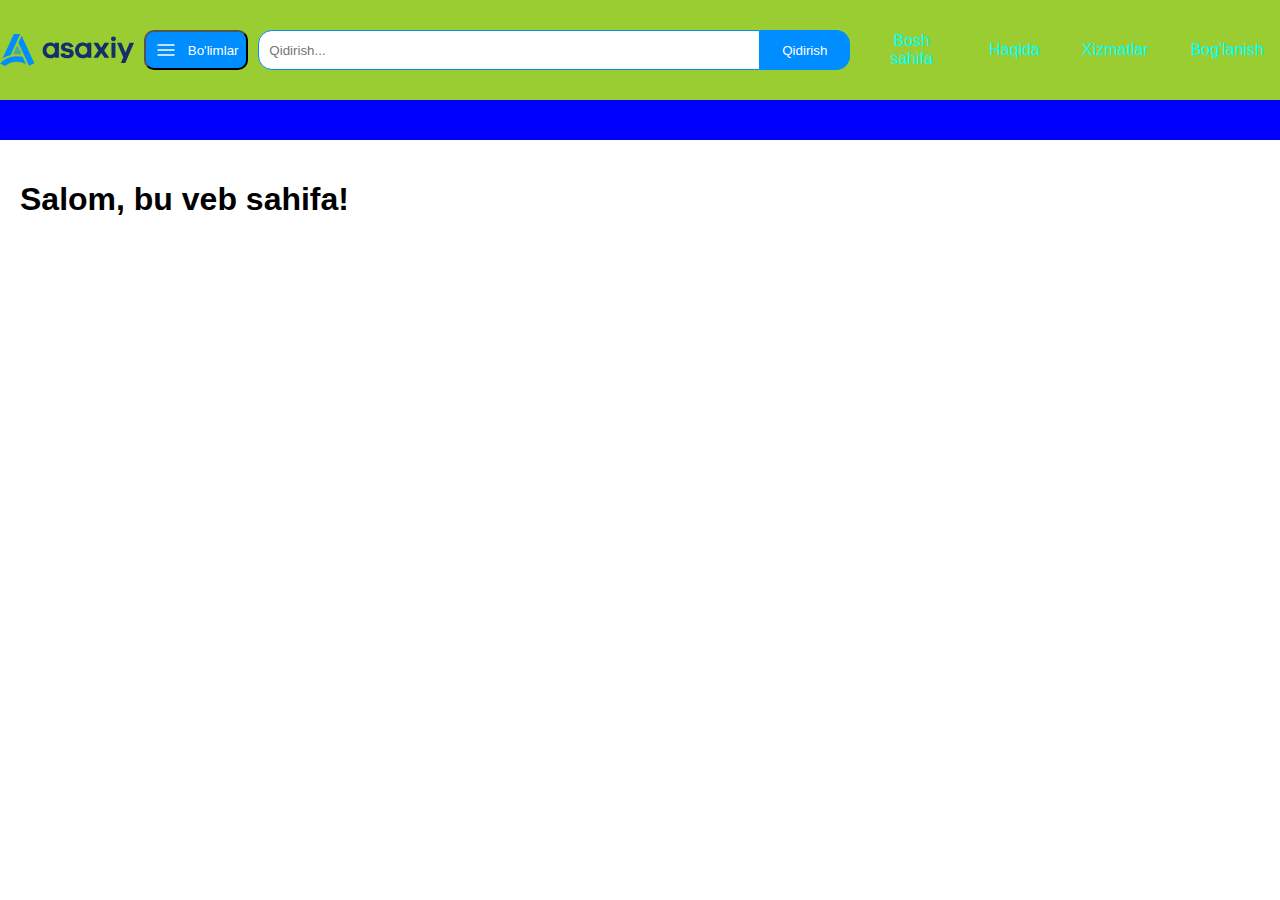
==== asaxiy/index.html @ fc72ba4f "yangi" ====
<!DOCTYPE html>
<html lang="en">
  <head>
    <meta charset="UTF-8" />
    <meta name="viewport" content="width=device-width, initial-scale=1.0" />
    <link rel="stylesheet" href="styles.css" />
    <title>Asaxiy</title>
  </head>
  <body>
    <header>
      <nav>
        <div class="navbar">
          <img src="asaxiy-logo.svg" />
          <button class="bolimlar"><img src="hamburger.svg" />Bo'limlar</button>
          <div class="search">
            <input type="text" placeholder="Qidirish..." />
            <button>Qidirish</button>
          </div>
          <a href="#home">Bosh sahifa</a>
          <a href="#about">Haqida</a>
          <a href="#services">Xizmatlar</a>
          <a href="#contact">Bog'lanish</a>
        </div>
      </nav>
    </header>

    <div class="content">
      <!-- Bu joyda veb sahifangizning asosiy ma'lumotlari bo'lishi mumkin -->
      <h1>Salom, bu veb sahifa!</h1>
    </div>
  </body>
</html>
---- asaxiy/styles.css ----
body {
  margin: 0;
  font-family: Arial, sans-serif;
}

header {
  background-color: blue;
  width: 100%;
  height: 140px;
}

.navbar {
  height: 100px;
  width: 100%;
  display: flex;
  align-items: center;
  gap: 10px;
  background-color: yellowgreen;
  overflow: hidden;
}
.bolimlar {
  display: flex;
  width: 120px;
  height: 40px;
  color: white;
  align-items: center;
  justify-content: center;
  gap: 10px;
  background-color: #008dff;
  border-radius: 10px;
}
.bolimlar:hover {
  background-color: blue;
}
.search {
  display: flex;
  height: 40px;
}
.search input {
  width: 480px;
  border: solid 1px #008dff;
  border-radius: 14px 0 0 14px;
  padding: 10px;
}
.search button {
  color: white;
  display: flex;
  width: 90px;
  border-radius: 0 14px 14px 0;
  border: solid 1px #008dff;
  background-color: #008dff;
  border-left: none;
  justify-content: center;
  align-items: center;
  padding: 7px;
}
.search button:hover {
  background-color: blue;
}
.navbar a {
  float: left;
  color: aqua;
  display: block;
  text-align: center;
  padding: 14px 16px;
  text-decoration: none;
}

.navbar a:hover {
  color: black;
}

.content {
  padding: 20px;
}
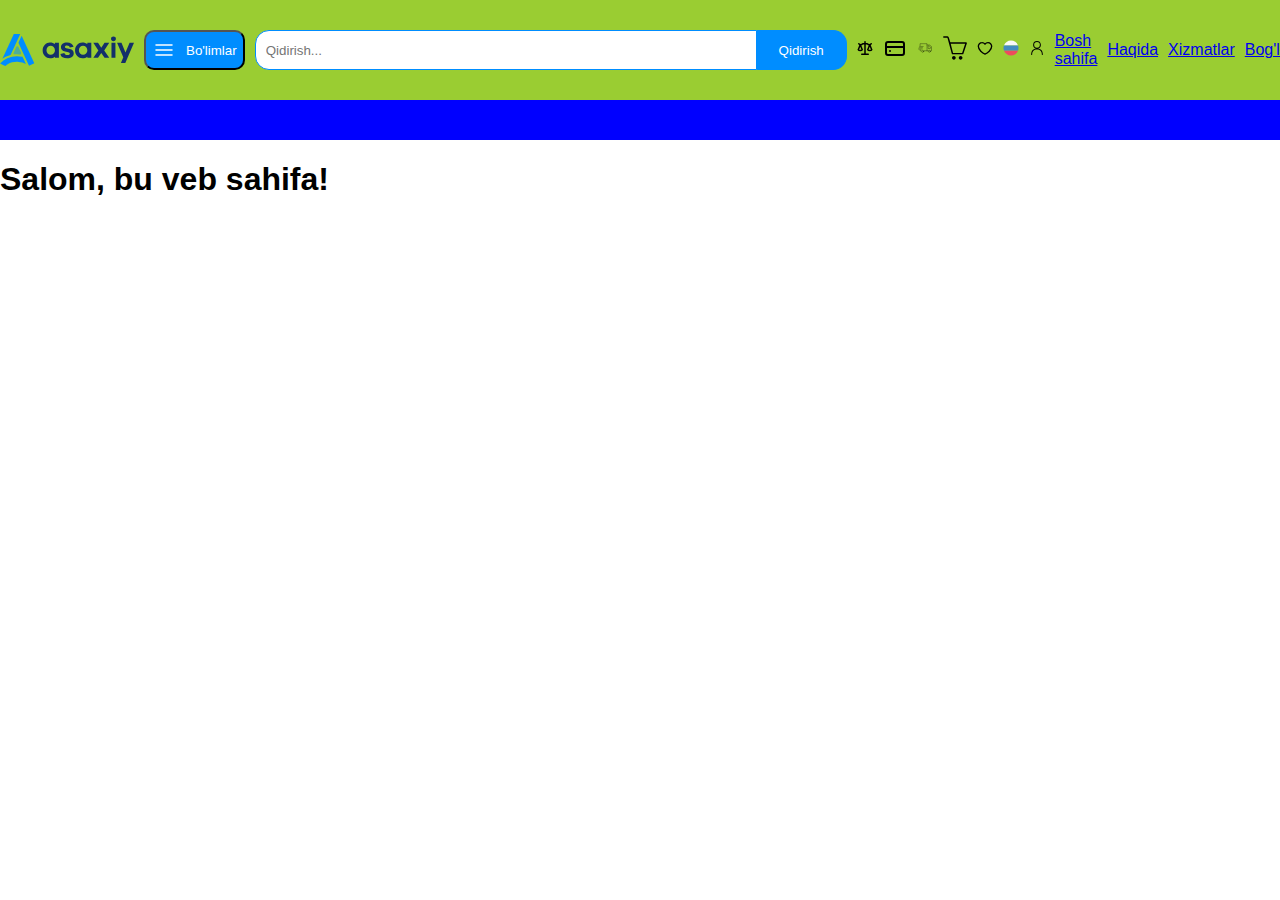
==== commit 493ffa4a: "20.02" ====
--- a/asaxiy/index.html
+++ b/asaxiy/index.html
@@ -9,18 +9,44 @@
   <body>
     <header>
       <nav>
-        <div class="navbar">
-          <img src="asaxiy-logo.svg" />
-          <button class="bolimlar"><img src="hamburger.svg" />Bo'limlar</button>
-          <div class="search">
-            <input type="text" placeholder="Qidirish..." />
-            <button>Qidirish</button>
-          </div>
-          <a href="#home">Bosh sahifa</a>
-          <a href="#about">Haqida</a>
-          <a href="#services">Xizmatlar</a>
-          <a href="#contact">Bog'lanish</a>
+        <img src="asaxiy-logo.svg" />
+        <button class="bolimlar"><img src="hamburger.svg" />Bo'limlar</button>
+        <div class="search">
+          <input type="text" placeholder="Qidirish..." />
+          <button>Qidirish</button>
         </div>
+        <div>
+          <img src="tarozi.svg" alt="" />
+          <div></div>
+        </div>
+        <div>
+          <img src="card.svg" alt="" />
+          <div></div>
+        </div>
+        <div>
+          <img src="tracker.svg" alt="" />
+          <div></div>
+        </div>
+        <div>
+          <img src="aravacha.svg" alt="" />
+          <div></div>
+        </div>
+        <div>
+          <img src="like.svg" alt="" />
+          <div></div>
+        </div>
+        <div>
+          <img src="russia.svg" alt="" />
+          <div></div>
+        </div>
+        <div>
+          <img src="profile.svg" alt="" />
+          <div></div>
+        </div>
+        <a href="#home">Bosh sahifa</a>
+        <a href="#about">Haqida</a>
+        <a href="#services">Xizmatlar</a>
+        <a href="#contact">Bog'lanish</a>
       </nav>
     </header>
 
--- a/asaxiy/styles.css
+++ b/asaxiy/styles.css
@@ -9,14 +9,14 @@
   height: 140px;
 }
 
-.navbar {
+nav {
+  position: relative;
   height: 100px;
   width: 100%;
   display: flex;
   align-items: center;
   gap: 10px;
   background-color: yellowgreen;
-  overflow: hidden;
 }
 .bolimlar {
   display: flex;
@@ -57,19 +57,3 @@
 .search button:hover {
   background-color: blue;
 }
-.navbar a {
-  float: left;
-  color: aqua;
-  display: block;
-  text-align: center;
-  padding: 14px 16px;
-  text-decoration: none;
-}
-
-.navbar a:hover {
-  color: black;
-}
-
-.content {
-  padding: 20px;
-}
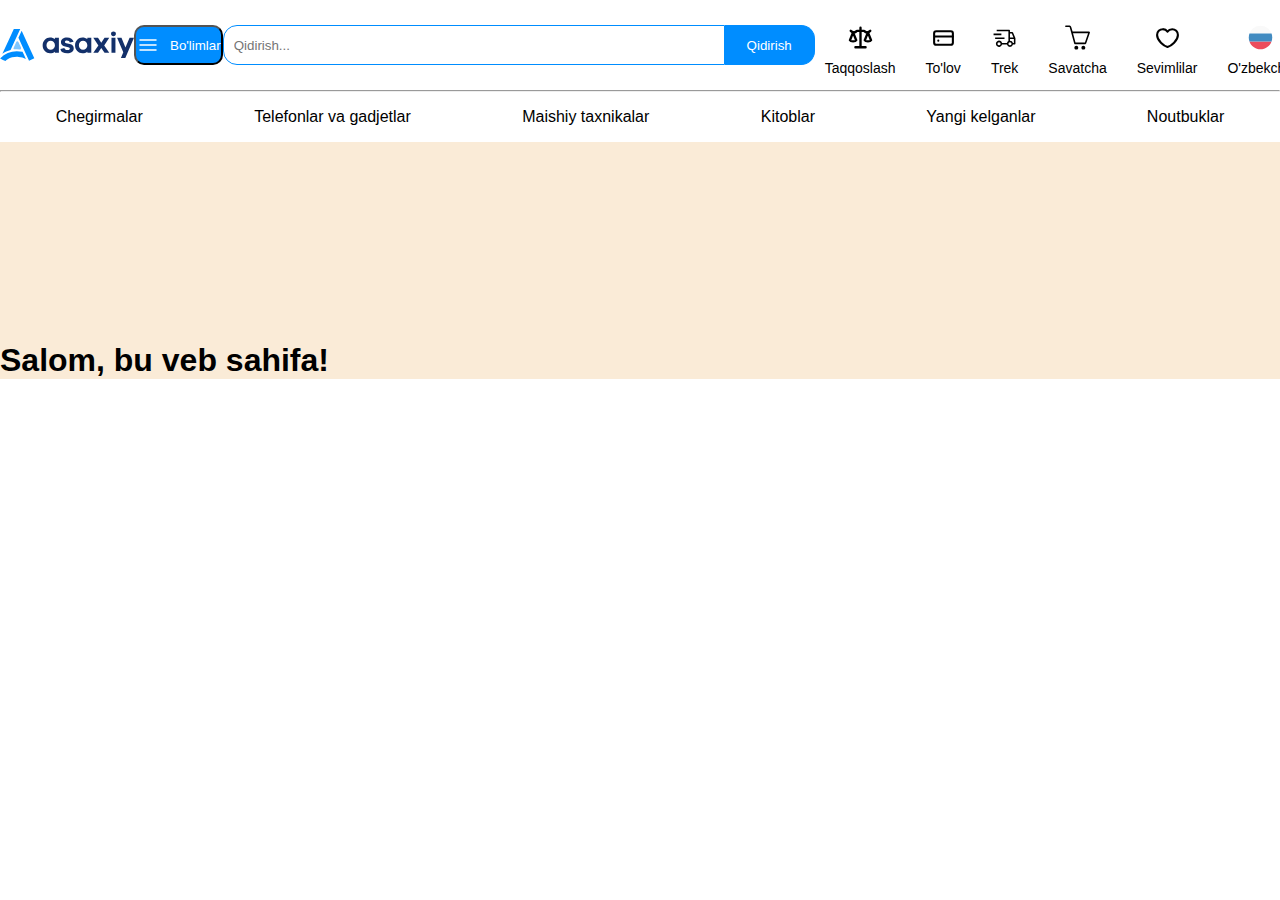
==== commit 42867303: "okok" ====
--- a/asaxiy/index.html
+++ b/asaxiy/index.html
@@ -8,48 +8,52 @@
   </head>
   <body>
     <header>
-      <nav>
-        <img src="asaxiy-logo.svg" />
-        <button class="bolimlar"><img src="hamburger.svg" />Bo'limlar</button>
-        <div class="search">
-          <input type="text" placeholder="Qidirish..." />
-          <button>Qidirish</button>
+      <img src="asaxiy-logo.svg" />
+      <button class="bolimlar"><img src="hamburger.svg" />Bo'limlar</button>
+      <div class="search">
+        <input type="text" placeholder="Qidirish..." />
+        <button>Qidirish</button>
+      </div>
+      <div class="right-container">
+        <div class="link">
+          <img src="tarozi.svg" alt="" />
+          <a href="#">Taqqoslash</a>
         </div>
-        <div>
-          <img src="tarozi.svg" alt="" />
-          <div></div>
+        <div class="link">
+          <img src="card.svg" alt="" />
+          <a href="#">To'lov</a>
         </div>
-        <div>
-          <img src="card.svg" alt="" />
-          <div></div>
+        <div class="link">
+          <img src="tracker.svg" alt="" />
+          <a href="#">Trek</a>
         </div>
-        <div>
-          <img src="tracker.svg" alt="" />
-          <div></div>
+        <div class="link">
+          <img src="aravacha.svg" alt="" />
+          <a href="#">Savatcha</a>
         </div>
-        <div>
-          <img src="aravacha.svg" alt="" />
-          <div></div>
+        <div class="link">
+          <img src="like.svg" alt="" />
+          <a href="#">Sevimlilar</a>
         </div>
-        <div>
-          <img src="like.svg" alt="" />
-          <div></div>
+        <div class="link">
+          <img src="russia.svg" alt="" />
+          <a href="#">O'zbekcha</a>
         </div>
-        <div>
-          <img src="russia.svg" alt="" />
-          <div></div>
+        <div class="link">
+          <img src="profile.svg" alt="" />
+          <a href="#">Kirish</a>
         </div>
-        <div>
-          <img src="profile.svg" alt="" />
-          <div></div>
-        </div>
-        <a href="#home">Bosh sahifa</a>
-        <a href="#about">Haqida</a>
-        <a href="#services">Xizmatlar</a>
-        <a href="#contact">Bog'lanish</a>
-      </nav>
+      </div>
     </header>
-
+    <hr />
+    <div class="tab-container">
+      <a href="#">Chegirmalar</a>
+      <a href="#">Telefonlar va gadjetlar</a>
+      <a href="#">Maishiy taxnikalar</a>
+      <a href="#">Kitoblar</a>
+      <a href="#">Yangi kelganlar</a>
+      <a href="#">Noutbuklar</a>
+    </div>
     <div class="content">
       <!-- Bu joyda veb sahifangizning asosiy ma'lumotlari bo'lishi mumkin -->
       <h1>Salom, bu veb sahifa!</h1>
--- a/asaxiy/styles.css
+++ b/asaxiy/styles.css
@@ -1,22 +1,58 @@
+* {
+  margin: 0;
+  padding: 0;
+}
+
 body {
   margin: 0;
   font-family: Arial, sans-serif;
 }
 
 header {
-  background-color: blue;
+  /* position: fixed;
+  z-index: 1; */
+  /* background-color: blue; */
   width: 100%;
-  height: 140px;
+  height: 90px;
+  display: flex;
+  justify-content: space-around;
+  align-items: center;
 }
-
-nav {
-  position: relative;
+a {
+  text-decoration: none;
+  color: black;
+}
+a:hover {
+  color: blue;
+}
+/* nav {
   height: 100px;
   width: 100%;
   display: flex;
+
+} */
+.right-container {
+  display: flex;
   align-items: center;
+  justify-content: right;
   gap: 10px;
-  background-color: yellowgreen;
+  /* background-color: yellowgreen; */
+}
+.right-container .link {
+  height: 40px;
+  /* background-color: black; */
+  display: flex;
+  gap: 10px;
+  margin-left: 10px;
+  margin-right: 10px;
+  font-size: 14px;
+  align-items: center;
+  justify-content: space-around;
+  flex-direction: column;
+}
+.right-container .link img {
+  height: 25px;
+  width: 25px;
 }
 .bolimlar {
   display: flex;
@@ -57,3 +93,17 @@
 .search button:hover {
   background-color: blue;
 }
+.tab-container {
+  /* position: fixed;
+  z-index: 1; */
+  width: 100%;
+  height: 50px;
+  display: flex;
+  align-items: center;
+  justify-content: space-around;
+  /* background-color: pink; */
+}
+.content {
+  background-color: antiquewhite;
+  padding-top: 200px;
+}
